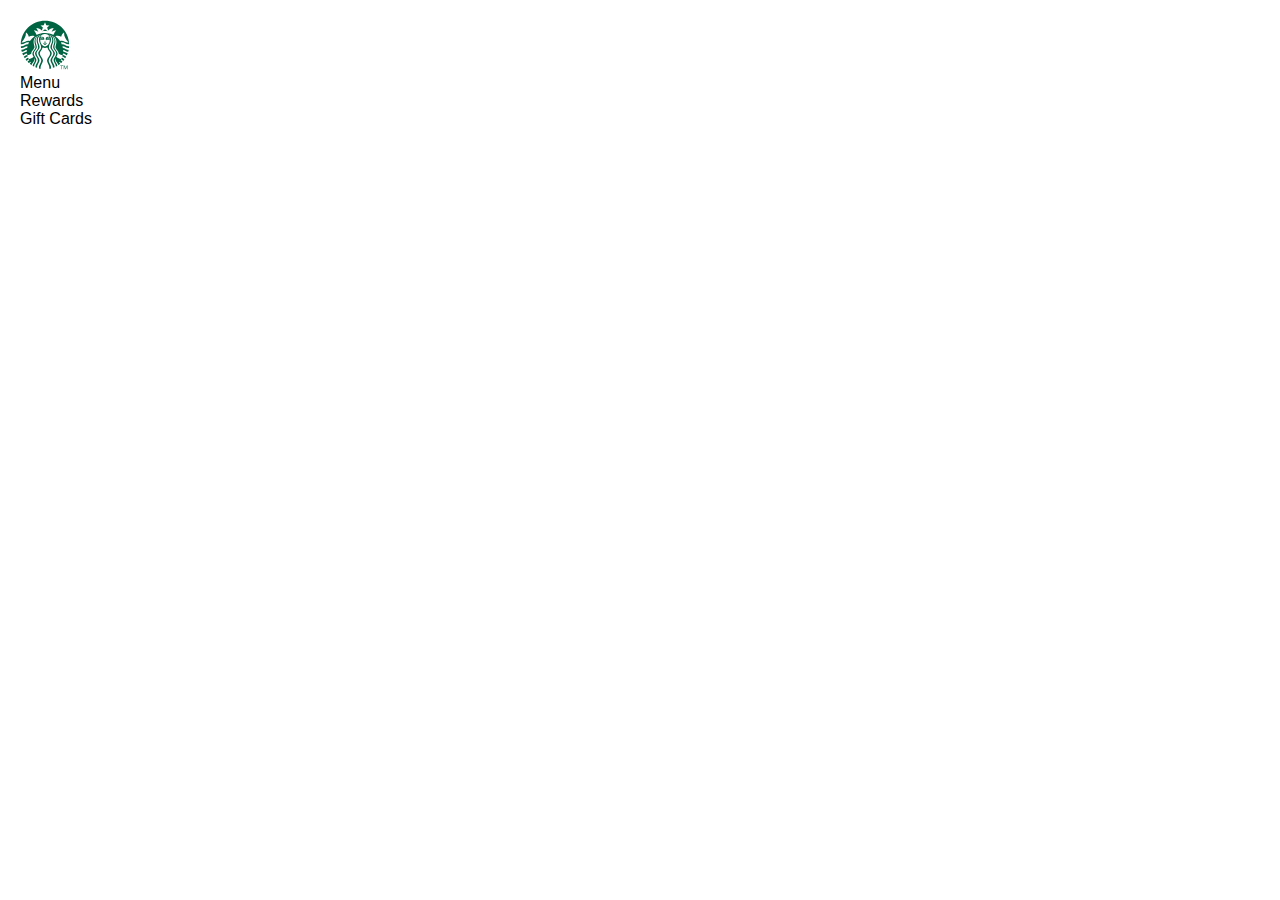
==== 100DaysofCode/100daysofwebdev/Starbucks/index.html @ 8aa0414a "Nav bar buttons" ====
<!DOCTYPE html>
<html lang="en" dir="ltr">
  <head>
    <meta charset="utf-8">
    <meta http-equiv="X-UA-Compatible" content="IE=edge" />
    <link type="text/css" rel="stylesheet" href="style.css" />
    <meta name="viewport" content="width=device-width, initial-scale=1.8">
    <title>Starbucks Coffee Company </title>
  </head>
  <body>
    <div class="navbar">
      <div class="navbar-left">
      <svg
                        class="block"
                        focusable="false"
                        height="100%"
                        viewBox="0 0 62 62"
                        width="100%"
                        xmlns="http://www.w3.org/2000/svg"
                    >
                        <circle cx="31" cy="31" fill="#fff" r="30.002"></circle>
                        <path
                            d="M34.017 13.969c-.263-.047-1.531-.26-3.017-.26s-2.754.212-3.017.26c-.151.027-.209-.121-.094-.207.104-.077 3.11-2.365 3.11-2.365l3.109 2.365c.117.086.06.234-.091.207zm-5.194 14.856s-.159.057-.201.197c.63.484 1.064 1.585 2.378 1.585s1.748-1.101 2.377-1.585c-.041-.141-.2-.197-.2-.197s-.823.194-2.177.194-2.177-.194-2.177-.194zm2.177-1.853c-.365 0-.445-.138-.694-.137-.237.001-.697.19-.797.363.007.088.039.167.103.237.532.08.772.376 1.389.376s.856-.296 1.389-.376c.062-.07.096-.148.103-.237-.099-.173-.56-.361-.798-.363-.25-.002-.331.137-.695.137zm29.956 5.673c-.038.717-.102 1.428-.19 2.131-3.396.562-4.61-2.464-8.089-2.312.208.738.377 1.49.507 2.258 2.869-.002 4.025 2.68 7.217 2.285-.168.82-.37 1.629-.603 2.426-2.524.248-3.413-2.26-6.334-2.191.024.416.037.836.037 1.26l-.012.701 5.672 2.164c-.297.807-.629 1.596-.991 2.369-1.705-.094-2.293-2.281-4.887-2.107-.078.561-.177 1.115-.295 1.662 2.253-.158 2.738 1.916 4.352 2.084-.411.75-.854 1.48-1.325 2.191-.956-.512-1.785-2.057-3.598-2.152.186-.574.349-1.156.487-1.748-1.608 0-3.447-.627-4.989-2.031.5-2.846-3.917-5.744-3.917-7.828 0-2.264 1.145-3.517 1.145-6.569 0-2.265-1.1-4.722-2.759-6.401-.321-.326-.65-.59-1.028-.827 1.524 1.886 2.694 4.122 2.694 6.712 0 2.874-1.337 4.391-1.337 7.044 0 2.652 3.88 4.947 3.88 7.682 0 1.076-.344 2.127-1.478 4.191 1.742 1.74 4.011 2.689 5.475 2.689.475 0 .73-.145.9-.518.146-.322.285-.648.416-.977 1.577.061 2.299 1.494 3.172 2.066-.479.643-.982 1.264-1.509 1.865-.585-.648-1.371-1.738-2.522-2.041-.206.4-.424.795-.653 1.182.991.27 1.669 1.27 2.194 1.928-.566.586-1.155 1.148-1.768 1.688-.383-.596-.979-1.352-1.647-1.76-.247.334-.504.66-.769.977.568.385 1.069 1.078 1.396 1.643-.708.568-1.44 1.107-2.198 1.611-.374-3.047-4.533-5.135-3.412-8.67-.368.623-.807 1.402-.807 2.34 0 2.559 2.726 4.59 2.943 7.133-.565.338-1.143.656-1.732.957-.098-2.795-2.984-5.854-2.984-8.148 0-2.561 3.354-5.133 3.354-8.156 0-3.025-3.87-5.119-3.87-7.775 0-2.654 1.646-4.181 1.646-7.583 0-2.492-1.184-5.014-3.013-6.625-.324-.286-.643-.513-1.026-.712 1.725 2.069 2.725 3.946 2.725 6.794 0 3.199-1.886 4.975-1.886 8.107 0 3.133 3.798 4.875 3.798 7.795s-3.535 5.381-3.535 8.381c0 2.729 3.116 5.453 3.162 8.691-.681.297-1.375.568-2.081.814.396-3.271-3.111-6.645-3.111-9.314 0-2.918 3.667-5.426 3.667-8.572 0-3.148-3.728-4.611-3.728-7.842 0-3.229 2.287-5.017 2.287-8.585 0-2.781-1.373-5.282-3.379-6.832l-.127-.096c-.189-.14-.345.029-.211.195 1.42 1.773 2.179 3.566 2.179 6.221 0 3.264-2.627 5.916-2.627 9.078 0 3.732 3.528 4.799 3.528 7.861 0 3.061-3.783 5.51-3.783 8.76 0 3.014 3.58 6.359 2.966 9.838-.718.186-1.446.348-2.185.48.672-4.332-2.84-7.443-2.84-10.277 0-3.068 3.918-5.803 3.918-8.801 0-2.828-2.812-3.752-3.182-6.645-.051-.395-.368-.688-.805-.615-.571.104-1.303.48-2.453.48s-1.882-.377-2.454-.48c-.436-.072-.753.221-.804.615-.369 2.893-3.183 3.816-3.183 6.645 0 2.998 3.919 5.732 3.919 8.801 0 2.834-3.512 5.945-2.841 10.277-.738-.133-1.467-.295-2.185-.48-.614-3.479 2.967-6.824 2.967-9.838 0-3.25-3.784-5.699-3.784-8.76 0-3.062 3.529-4.129 3.529-7.861 0-3.162-2.628-5.813-2.628-9.078 0-2.654.759-4.447 2.18-6.221.133-.166-.022-.335-.212-.195l-.126.096c-2.004 1.546-3.376 4.047-3.376 6.828 0 3.568 2.287 5.356 2.287 8.585 0 3.23-3.728 4.693-3.728 7.842 0 3.146 3.667 5.654 3.667 8.572 0 2.67-3.507 6.043-3.11 9.314-.707-.246-1.401-.518-2.082-.814.047-3.238 3.161-5.963 3.161-8.691 0-3-3.533-5.461-3.533-8.381s3.796-4.662 3.796-7.795c0-3.132-1.885-4.908-1.885-8.107 0-2.848.999-4.725 2.724-6.794-.384.199-.702.426-1.025.712-1.829 1.611-3.012 4.133-3.012 6.625 0 3.402 1.646 4.929 1.646 7.583 0 2.656-3.87 4.75-3.87 7.775 0 3.023 3.354 5.596 3.354 8.156 0 2.295-2.888 5.354-2.985 8.148-.589-.301-1.167-.619-1.732-.957.218-2.543 2.943-4.574 2.943-7.133 0-.938-.438-1.717-.807-2.34 1.121 3.535-3.038 5.623-3.412 8.67-.758-.504-1.491-1.043-2.198-1.611.326-.564.827-1.258 1.396-1.643-.266-.316-.522-.643-.769-.977-.669.408-1.266 1.164-1.648 1.76-.611-.539-1.201-1.102-1.767-1.688.525-.658 1.203-1.658 2.194-1.928-.229-.387-.447-.781-.653-1.182-1.151.303-1.938 1.393-2.522 2.041-.527-.602-1.031-1.223-1.509-1.865.873-.572 1.595-2.006 3.171-2.066.132.328.271.654.417.977.17.373.426.518.9.518 1.464 0 3.732-.949 5.475-2.689-1.134-2.064-1.478-3.115-1.478-4.191 0-2.734 3.88-5.029 3.88-7.682 0-2.653-1.337-4.17-1.337-7.044 0-2.59 1.17-4.826 2.694-6.712-.378.237-.707.501-1.028.827-1.659 1.68-2.759 4.136-2.759 6.401 0 3.052 1.146 4.305 1.146 6.569 0 2.084-4.418 4.982-3.918 7.828-1.542 1.404-3.381 2.031-4.99 2.031.14.592.303 1.174.487 1.748-1.812.096-2.641 1.641-3.598 2.152-.472-.711-.914-1.441-1.325-2.191 1.613-.168 2.099-2.242 4.353-2.084-.118-.547-.218-1.102-.296-1.662-2.594-.174-3.182 2.014-4.887 2.107-.362-.773-.694-1.562-.991-2.369l5.673-2.164-.012-.701c0-.424.013-.844.036-1.26-2.921-.068-3.81 2.439-6.334 2.191-.232-.797-.435-1.605-.602-2.426 3.19.395 4.347-2.287 7.217-2.285.13-.768.299-1.52.506-2.258-3.479-.151-4.693 2.875-8.088 2.312-.089-.703-.152-1.414-.19-2.131 3.947.441 5.427-2.804 9.021-2.407.339-.859.733-1.69 1.177-2.49-4.506-.792-6.036 2.976-10.23 2.397.453-16.171 13.706-29.143 29.989-29.143s29.536 12.972 29.989 29.147c-4.195.579-5.725-3.188-10.23-2.397.443.8.837 1.631 1.177 2.49 3.592-.398 5.072 2.848 9.02 2.407zm-42.852-12.583c-2.209-.903-4.883-.695-7.167.772-.354-2.125-1.507-4.013-3.149-5.152-.227-.157-.463-.008-.442.255.347 4.49-2.278 8.389-5.506 11.816 3.327 1 6.159-3.284 10.474-1.789 1.548-2.305 3.514-4.308 5.79-5.902zm12.896-2.716c-2.785 0-5.118 1.575-5.729 3.61-.047.156.017.257.197.176.501-.225 1.071-.333 1.69-.333 1.136 0 2.137.417 2.729 1.143.262.864.284 2.115-.012 2.829-.468-.105-.636-.467-1.093-.467s-.811.321-1.586.321c-.774 0-.865-.366-1.374-.366-.599 0-.709.617-.709 1.313 0 3.103 2.852 7.373 5.886 7.373 3.033 0 5.885-4.27 5.885-7.373 0-.696-.143-1.292-.769-1.373-.312.225-.599.426-1.313.426-.775 0-.989-.321-1.445-.321-.551 0-.496 1.162-1.15 1.227-.436-1.048-.457-2.392-.095-3.589.593-.726 1.593-1.143 2.729-1.143.619 0 1.193.109 1.689.333.181.081.244-.021.197-.176-.61-2.035-2.942-3.61-5.727-3.61zm4.434 4.452c-.668 0-1.451.205-1.943.753-.051.149-.051.371.021.519 1.211-.415 2.279-.431 2.795.146.275-.25.363-.475.363-.736 0-.403-.41-.682-1.236-.682zm-9.741 1.418c.584-.585 1.815-.56 3.094-.088.056-.636-1.083-1.331-2.221-1.331-.827 0-1.236.279-1.236.683 0 .261.088.487.363.736zm19.194-10.504c-2.199.157-4.109.912-5.654 2.17.656-1.86 1.489-3.487 2.545-5.064-2.8.297-5.141 1.321-6.849 3.071l-1.337-3.505 2.968-2.621-3.974-.281-1.586-3.696-1.587 3.696-3.974.281 2.968 2.621-1.336 3.505c-1.709-1.75-4.05-2.774-6.848-3.071 1.054 1.578 1.887 3.205 2.543 5.064-1.544-1.259-3.454-2.014-5.653-2.17 1.319 1.696 2.488 3.504 3.354 5.448.098.219.308.291.535.178 3.012-1.497 6.406-2.339 9.997-2.339s6.984.843 9.998 2.339c.227.113.437.041.534-.178.867-1.944 2.036-3.752 3.356-5.448zm4.801 13.254c4.313-1.495 7.146 2.788 10.473 1.789-3.228-3.427-5.852-7.326-5.505-11.816.021-.263-.216-.413-.442-.255-1.643 1.139-2.796 3.027-3.149 5.152-2.285-1.467-4.958-1.676-7.167-.772 2.273 1.592 4.24 3.595 5.79 5.902z"
                            fill="#006341"
                        ></path>
                        <g fill="#006341">
                            <path
                                d="M53.595 57.01h-1.526v4.105h-.547v-4.105h-1.522v-.51h3.595v.51zM54.236 56.5h.811l1.57 3.618h.011l1.574-3.618h.798v4.615h-.551v-3.869h-.012l-1.653 3.869h-.333l-1.659-3.869h-.011v3.869h-.545v-4.615z"
                            ></path>
                        </g>
                    </svg>
                    <div>Menu</div>
                    <div>Rewards</div>
                    <div>Gift Cards</div>
                    </div>

      <div class="navbar-right"></div>

    </div>

  </body>
</html>
---- 100DaysofCode/100daysofwebdev/Starbucks/style.css ----
body {
  margin: 0px;
  font-family: "SoDo Sans SemiBold", Helvetica Neue, Helvetica, Arial, sans-serif;
}

.navbar {
  padding: 20px;
}

.navbar-left svg {
  width: 50px;
}
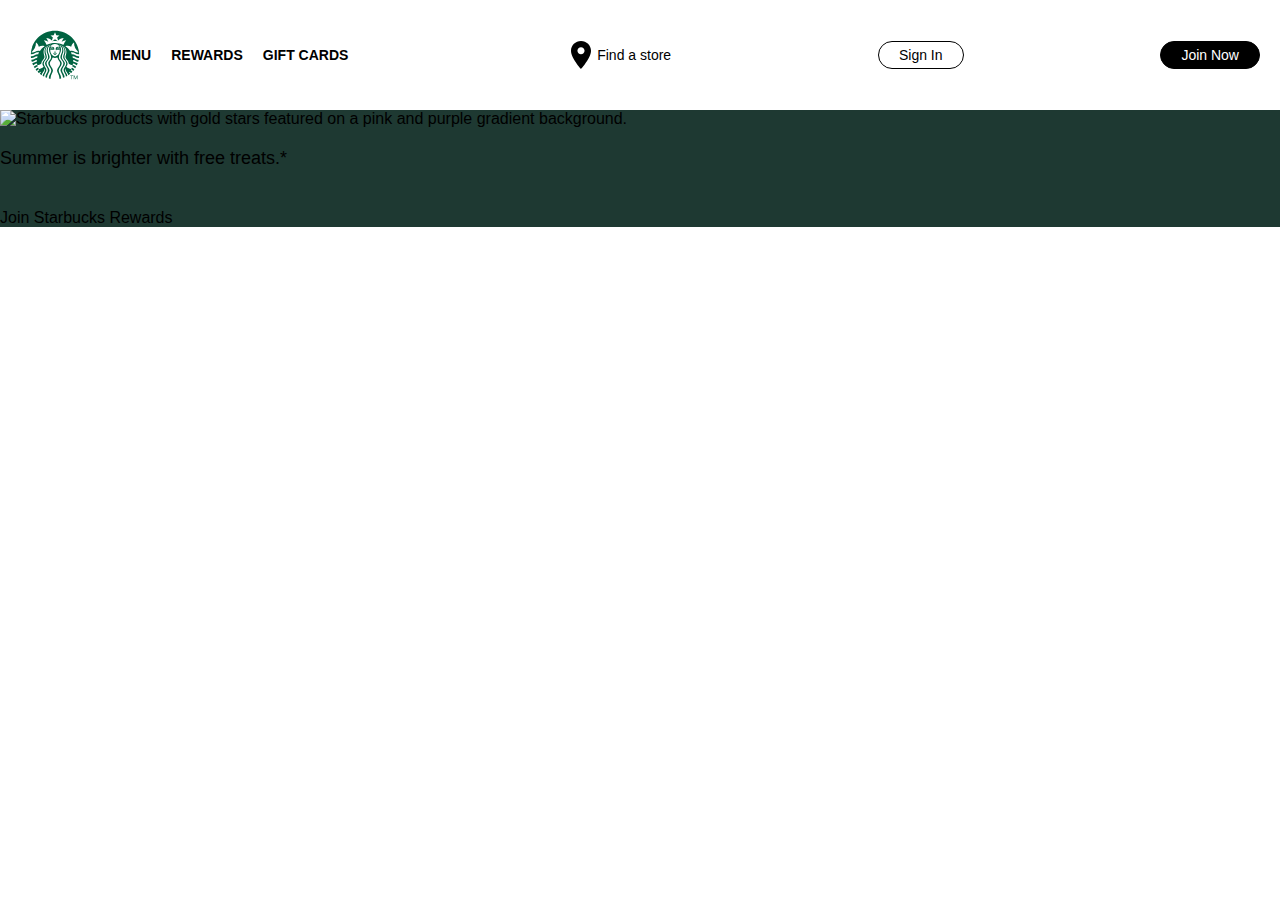
==== commit 0f4702ba: "Starvucks home page added images" ====
--- a/100DaysofCode/100daysofwebdev/Starbucks/index.html
+++ b/100DaysofCode/100daysofwebdev/Starbucks/index.html
@@ -32,11 +32,67 @@
                     <div>Menu</div>
                     <div>Rewards</div>
                     <div>Gift Cards</div>
+
+      </div>
+
+      <div class="navbar-right">
+        <div class="find-a-store">
+                        <svg
+                            aria-hidden="true"
+                            class="valign-middle pr2"
+                            focusable="false"
+                            preserveAspectRatio="xMidYMid meet"
+                            style="
+                                width: 32px;
+                                height: 32px;
+                                overflow: visible;
+                                fill: currentColor;
+                            "
+                            viewBox="0 0 24 24"
+                        >
+                            <path
+                                d="M12,11.475 C10.5214286,11.475 9.32142857,10.299 9.32142857,8.85 C9.32142857,7.401 10.5214286,6.225 12,6.225 C13.4785714,6.225 14.6785714,7.401 14.6785714,8.85 C14.6785714,10.299 13.4785714,11.475 12,11.475 M12,1.5 C7.85357143,1.5 4.5,4.7865 4.5,8.85 C4.5,14.3625 12,22.5 12,22.5 C12,22.5 19.5,14.3625 19.5,8.85 C19.5,4.7865 16.1464286,1.5 12,1.5"
+                            ></path>
+                        </svg>
+                        <div>Find a store</div>
+
                     </div>
-
-      <div class="navbar-right"></div>
+      </div>
+      <div class="sign-in">Sign In</div>
+      <div class="join-now">Join Now</n></div>
 
     </div>
+    </div>
+
+    <div class="container">
+      <div class="product-container">
+        <div class="product" style="background-color: #1e3932">
+          <div class="product-left">
+            <img
+                            alt="Starbucks products with gold stars featured on a pink and purple gradient background."
+                            class="block"
+                            src="https://content-prod-live.cert.starbucks.com/binary/v2/asset/137-78735.jpg"
+                        />
+          </div>
+          <div class="product-right">
+            <div
+                            class="product-title"
+                            style="font-size: 18px; margin-top: 20px"
+                        >
+                            Summer is brighter with free treats.*
+                        </div>
+                        <div
+                            class="product-button product-button-white"
+                            style="margin-top: 40px"
+                        >
+                            Join Starbucks Rewards
+                        </div>
+          </div>
+        </div>
+      </div>
+    </div>
+
+
 
   </body>
 </html>
--- a/100DaysofCode/100daysofwebdev/Starbucks/style.css
+++ b/100DaysofCode/100daysofwebdev/Starbucks/style.css
@@ -1,12 +1,75 @@
 body {
   margin: 0px;
-  font-family: "SoDo Sans SemiBold", Helvetica Neue, Helvetica, Arial, sans-serif;
+    font-family: "SoDo Sans SemiBold", Helvetica Neue, Helvetica, Arial,
+        sans-serif;
+}
+
+.navbar-container {
+  box-shadow: 0px 4px 5px 0px rgba(191, 122, 122, 0.71);
+    -webkit-box-shadow: 0px 4px 5px 0px rgba(191, 122, 122, 0.71);
+    -moz-box-shadow: 0px 4px 5px 0px rgba(191, 122, 122, 0.71);
 }
 
 .navbar {
-  padding: 20px;
+    max-width: 1560px;
+    padding: 20px;
+    font-size: 14px;
+    display: flex;
+    justify-content: space-between;
+    align-items: center;
+    margin: auto;
 }
 
 .navbar-left svg {
-  width: 50px;
+    width: 50px;
+    margin-right: 20px;
 }
+
+.navbar-left div {
+    text-transform: uppercase;
+    font-weight: 600;
+}
+
+.navbar-left,
+.navbar-right {
+  display: flex;
+  align-items: center;
+
+}
+
+.navbar-left > *,
+.navbar-right > * {
+  margin: 10px;
+}
+
+.find-a-store {
+  display: flex;
+  align-items: center;
+  font-weight: 500;
+}
+
+.sign-in,
+.join-now {
+  font-weight: 500;
+  border: 1px solid black;
+  border-radius: 40px;
+  padding: 5px 20px 5px 20px;
+}
+
+.join-now {
+    background-color: black;
+    color: white;
+}
+
+.join-now:hover {
+    background-color: rgba(0, 0, 0, 0.7);
+}
+
+.sign-in:hover {
+    background-color: rgba(0, 0, 0, 0.06);
+}
+
+.container {
+  maxx-width: 1440px;
+  margin: auto;
+}
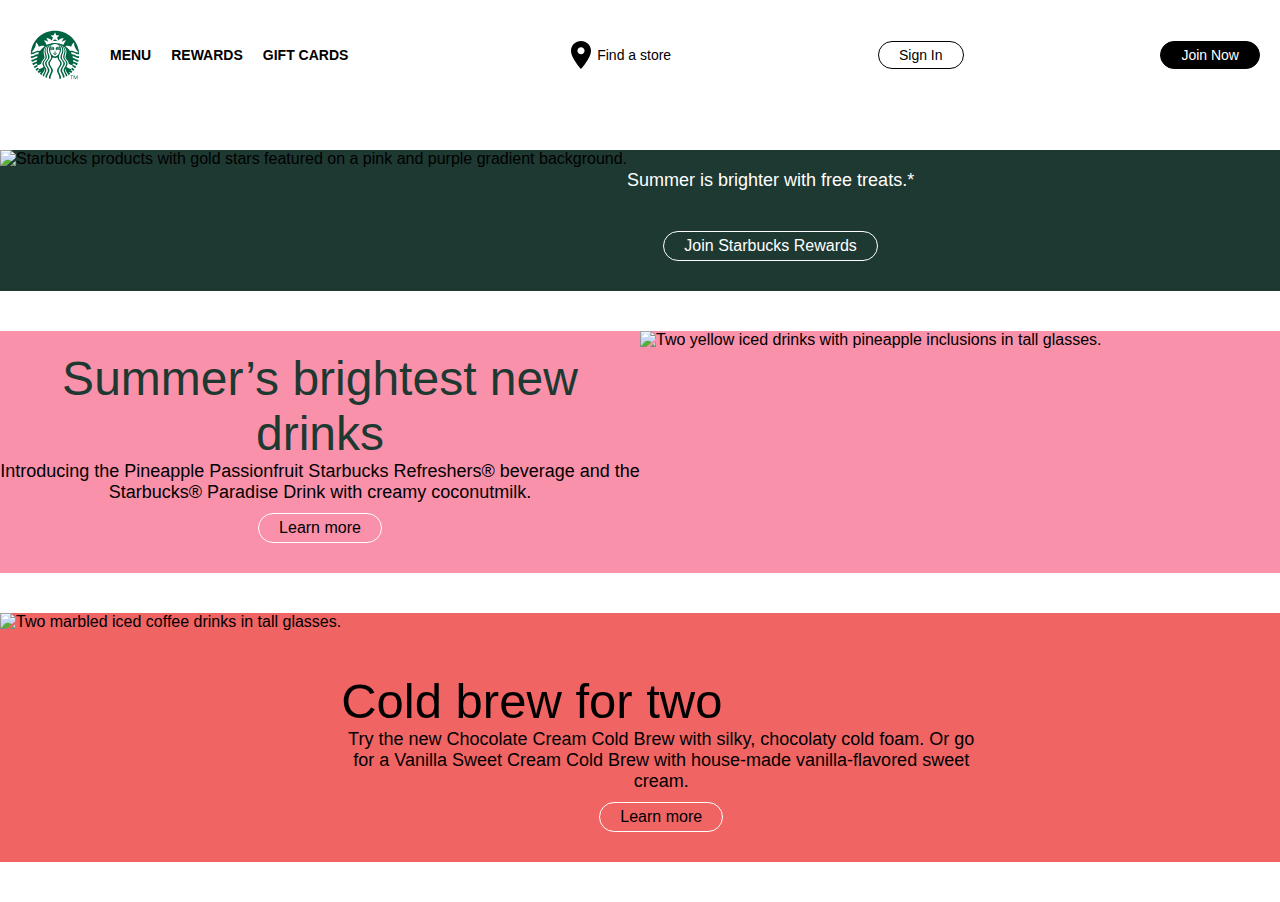
==== commit 506b1bfc: "final draft of starbucks page clone" ====
--- a/100DaysofCode/100daysofwebdev/Starbucks/index.html
+++ b/100DaysofCode/100daysofwebdev/Starbucks/index.html
@@ -64,8 +64,8 @@
     </div>
     </div>
 
-    <div class="container">
-      <div class="product-container">
+  <div class="container">
+    <div class="product-container">
         <div class="product" style="background-color: #1e3932">
           <div class="product-left">
             <img
@@ -81,18 +81,83 @@
                         >
                             Summer is brighter with free treats.*
                         </div>
+                        <div class="product-description"></div>
                         <div
-                            class="product-button product-button-white"
-                            style="margin-top: 40px"
-                        >
+                            class="product-button product-button-white" style="margin-top: 40px">
                             Join Starbucks Rewards
                         </div>
           </div>
         </div>
       </div>
-    </div>
+  </div>
+  <div class="product-container">
+                <div class="product" style="background-color: #fa91aa">
+                    <div class="product-right">
+                        <div
+                            class="product-title"
+                            style="
+                                font-size: 48px;
+                                margin-top: 20px;
+                                color: #1e3932;
+                            "
+                        >
+                            Summer’s brightest new drinks
+                        </div>
+                        <div class="product-description">
+                            Introducing the Pineapple Passionfruit Starbucks
+                            Refreshers® beverage and the Starbucks® Paradise
+                            Drink with creamy coconutmilk.
+                        </div>
+                        <div
+                            class="product-button product-button-black"
+                            style="margin-top: 10px"
+                        >
+                            Learn more
+                        </div>
+                    </div>
+                    <div class="product-left">
+                        <img
+                            alt="Two yellow iced drinks with pineapple inclusions in tall glasses."
+                            class="block"
+                            src="https://content-prod-live.cert.starbucks.com/binary/v2/asset/137-78796.jpg"
+                        />
+                    </div>
+                </div>
+            </div>
+
+            <div class="product-container">
+                          <div class="product" style="background-color: #f06464">
+                              <div class="product-left">
+                                <img
+                          alt="Two marbled iced coffee drinks in tall glasses."
+                          class="block"
+                          src="https://content-prod-live.cert.starbucks.com/binary/v2/asset/137-78943.jpg"
+                      />
+                                  </div>
+
+                                  <div class="product-right">
+                                      <div class="prroduct-title" style="font-size: 49px; margin-top: 60px; coolor: white;">
+
+                                        Cold brew for two
+                                      </div>
 
 
+                                  <div class="product-description">
+                                    Try the new Chocolate Cream Cold Brew with silky,
+                          chocolaty cold foam. Or go for a Vanilla Sweet Cream
+                          Cold Brew with house-made vanilla-flavored sweet
+                          cream.
+                                  </div>
+                                  <div
+                                      class="product-button product-button-black"
+                                      style="margin-top: 10px"
+                                  >
+                                      Learn more
+                                  </div>
+                              </div>
+
+                          </div>
+                      </div>
 
   </body>
 </html>
--- a/100DaysofCode/100daysofwebdev/Starbucks/style.css
+++ b/100DaysofCode/100daysofwebdev/Starbucks/style.css
@@ -69,6 +69,61 @@
     background-color: rgba(0, 0, 0, 0.06);
 }
 
+.product img {
+  max-width:100%;
+  object-fit: contain;
+  height: 100%;
+}
+
+.product{
+  display: flex;
+}
+
+.product-left,
+.product-right {
+  max-width: 50%;
+}
+
+.product-title {
+  width: 100%;
+  text-align: center;
+  color: white;
+
+
+}
+
+.product-container {
+  margin: 40px 0px 40px 0px;
+}
+
+.product-button {
+
+  border: 1px solid white;
+  max-width: max-content;
+  padding: 5px 20px 5px 20px;
+  border-radius: 40px;
+  text-align: center;
+  margin: auto;
+  margin-bottom: 30px;
+
+}
+
+.product-button-white {
+  color: white;
+
+}
+
+.product-button-black {
+  color: black;
+  border-colour: black;
+}
+
+.product-description {
+  text-align: center;
+  padding 30px 60px 30px 60px;
+  font-size: 18px;
+}
+
 .container {
   maxx-width: 1440px;
   margin: auto;
